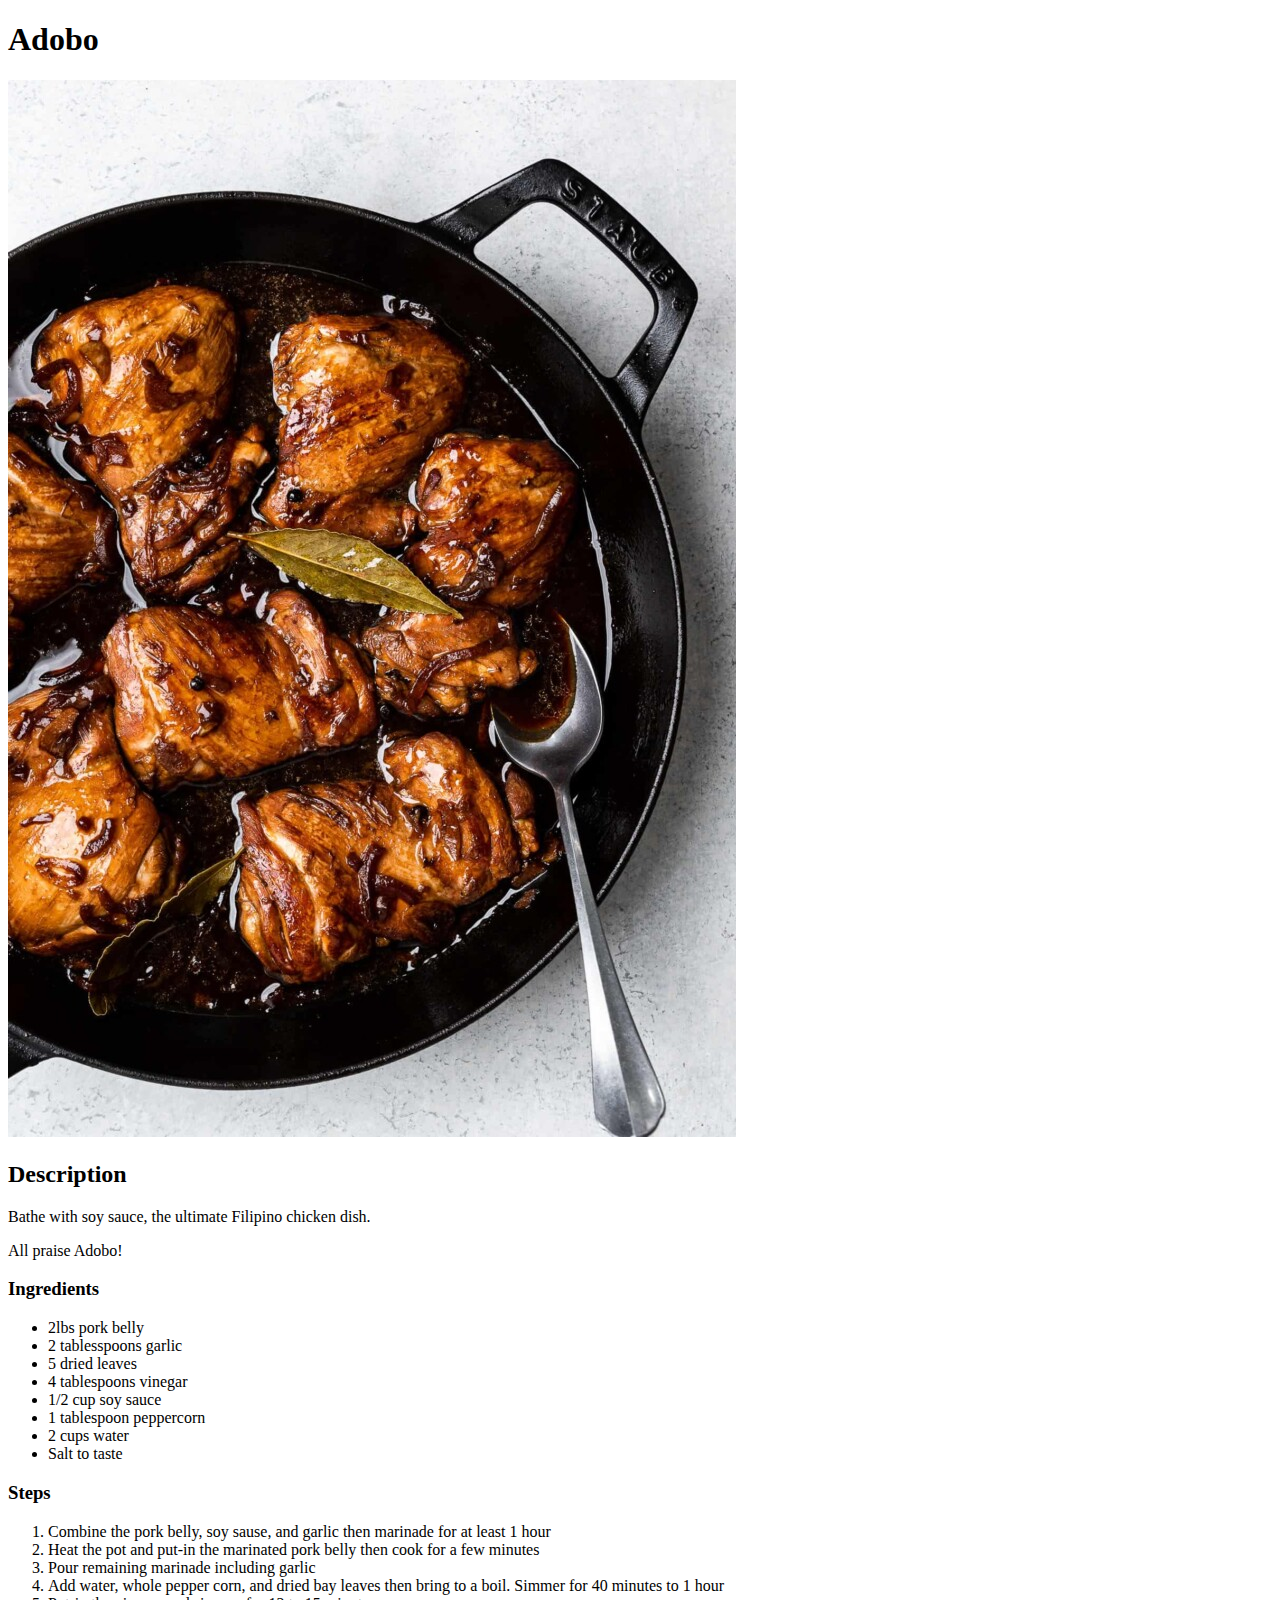
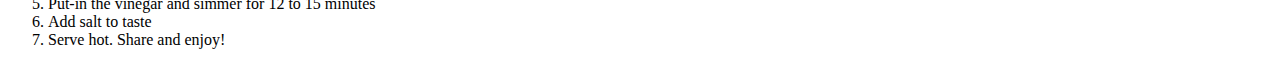
==== recipes/adobo/adobo.html @ 93555fd9 "Add recipes to index.html" ====
<!DOCTYPE html>
<html lang="en">
    <head>
        <meta charset="UTF-8">
    </head>
    <body>
        <h1>Adobo</h1>
        <img src="adobo.jpg">
          <h2>Description</h2>
          <p>Bathe with soy sauce, the ultimate Filipino chicken dish.</p>
          <p>All praise Adobo!</p>
            <h3>Ingredients</h3>
            <ul>
                <li>2lbs pork belly</li>
                <li>2 tablesspoons garlic</li>
                <li>5 dried leaves</li>
                <li>4 tablespoons vinegar</li>
                <li>1/2 cup soy sauce</li>
                <li>1 tablespoon peppercorn</li>
                <li>2 cups water</li>
                <li>Salt to taste</li>
            </ul>

            <h3>Steps</h3>
            <ol>
                <li>Combine the pork belly, soy sause, and garlic then marinade for at least 1 hour</li>
                <li>Heat the pot and put-in the marinated pork belly then cook for a few minutes</li>
                <li>Pour remaining marinade including garlic</li>
                <li>Add water, whole pepper corn, and dried bay leaves then bring to a boil. Simmer for 40 minutes to 1 hour</li>
                <li>Put-in the vinegar and simmer for 12 to 15 minutes</li>
                <li>Add salt to taste</li>
                <li>Serve hot. Share and enjoy!</li>

            </ol>


    </body>

</html>
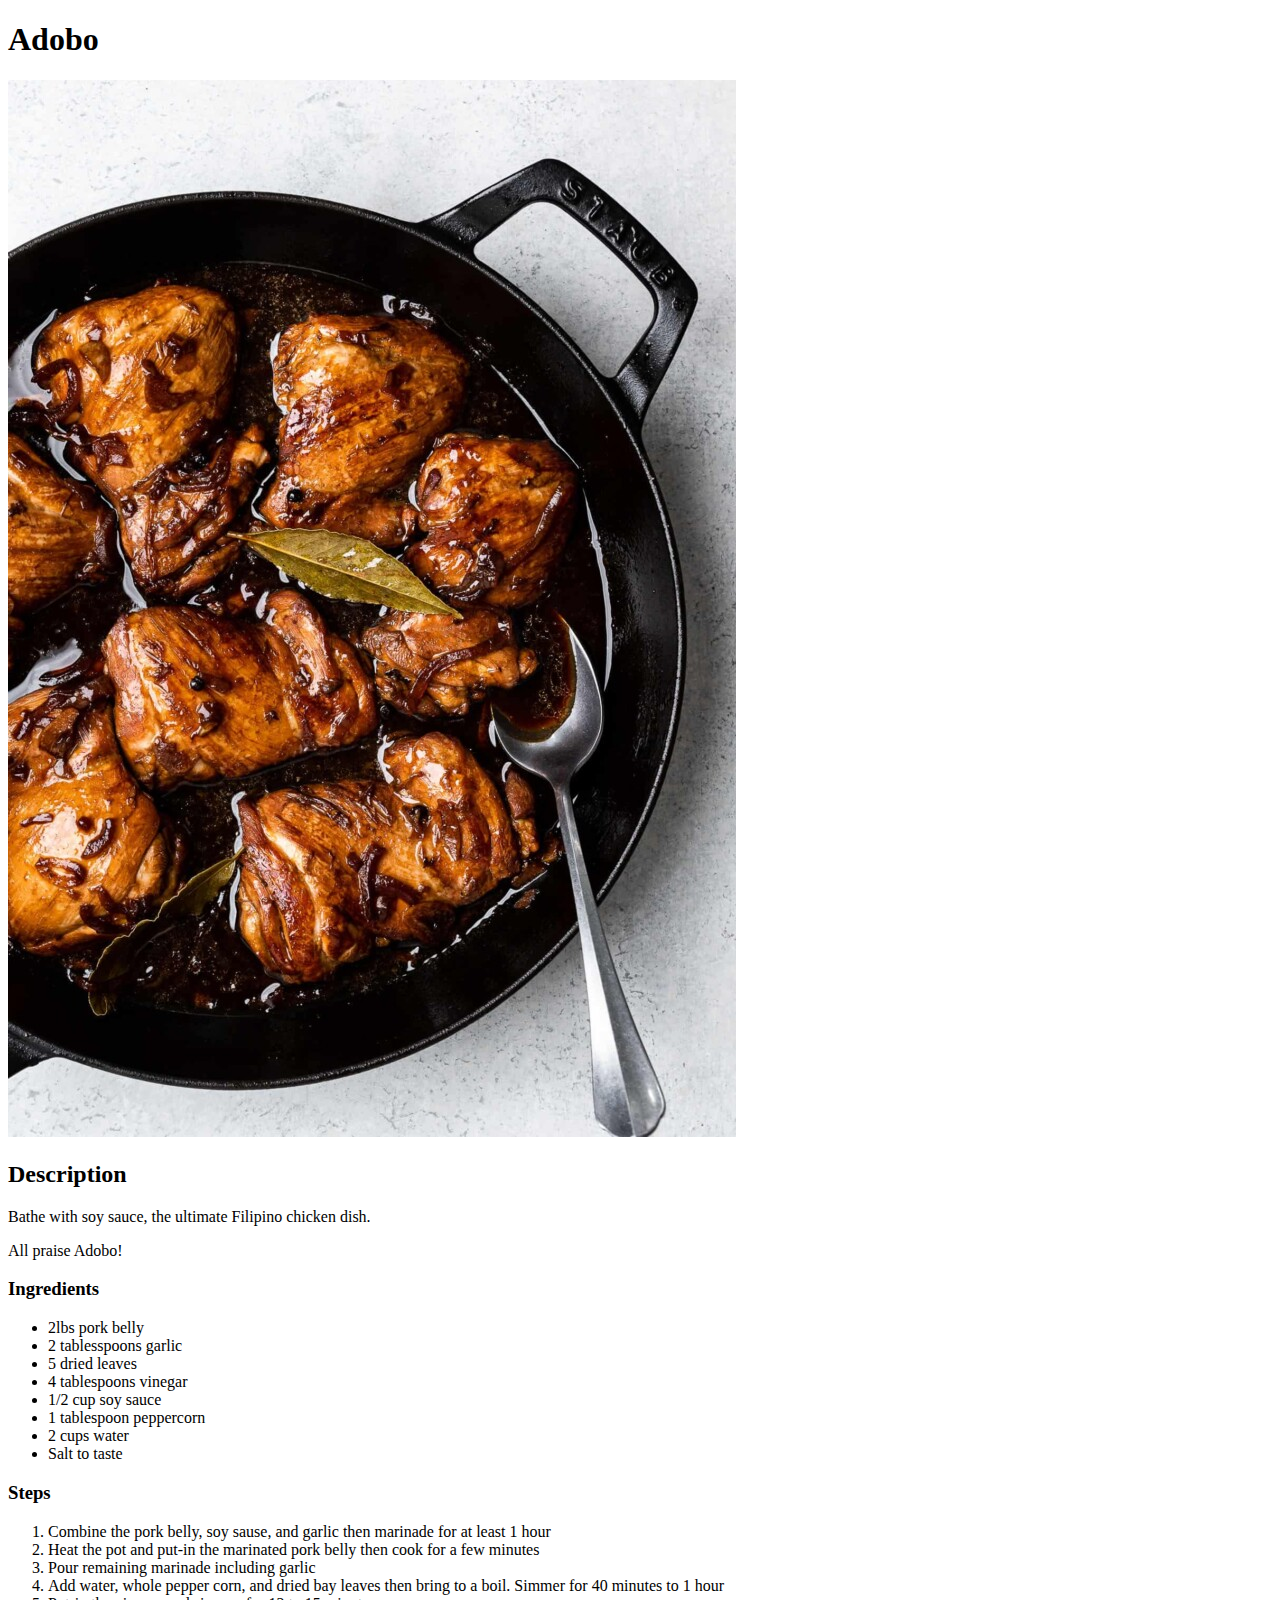
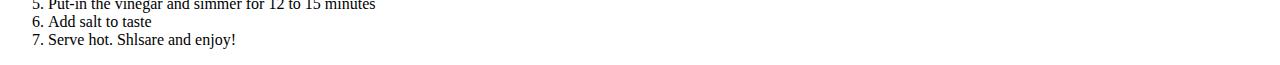
==== commit 20c96968: "Save recipes" ====
--- a/recipes/adobo/adobo.html
+++ b/recipes/adobo/adobo.html
@@ -29,7 +29,7 @@
                 <li>Add water, whole pepper corn, and dried bay leaves then bring to a boil. Simmer for 40 minutes to 1 hour</li>
                 <li>Put-in the vinegar and simmer for 12 to 15 minutes</li>
                 <li>Add salt to taste</li>
-                <li>Serve hot. Share and enjoy!</li>
+                <li>Serve hot. Shlsare and enjoy!</li>
 
             </ol>
 
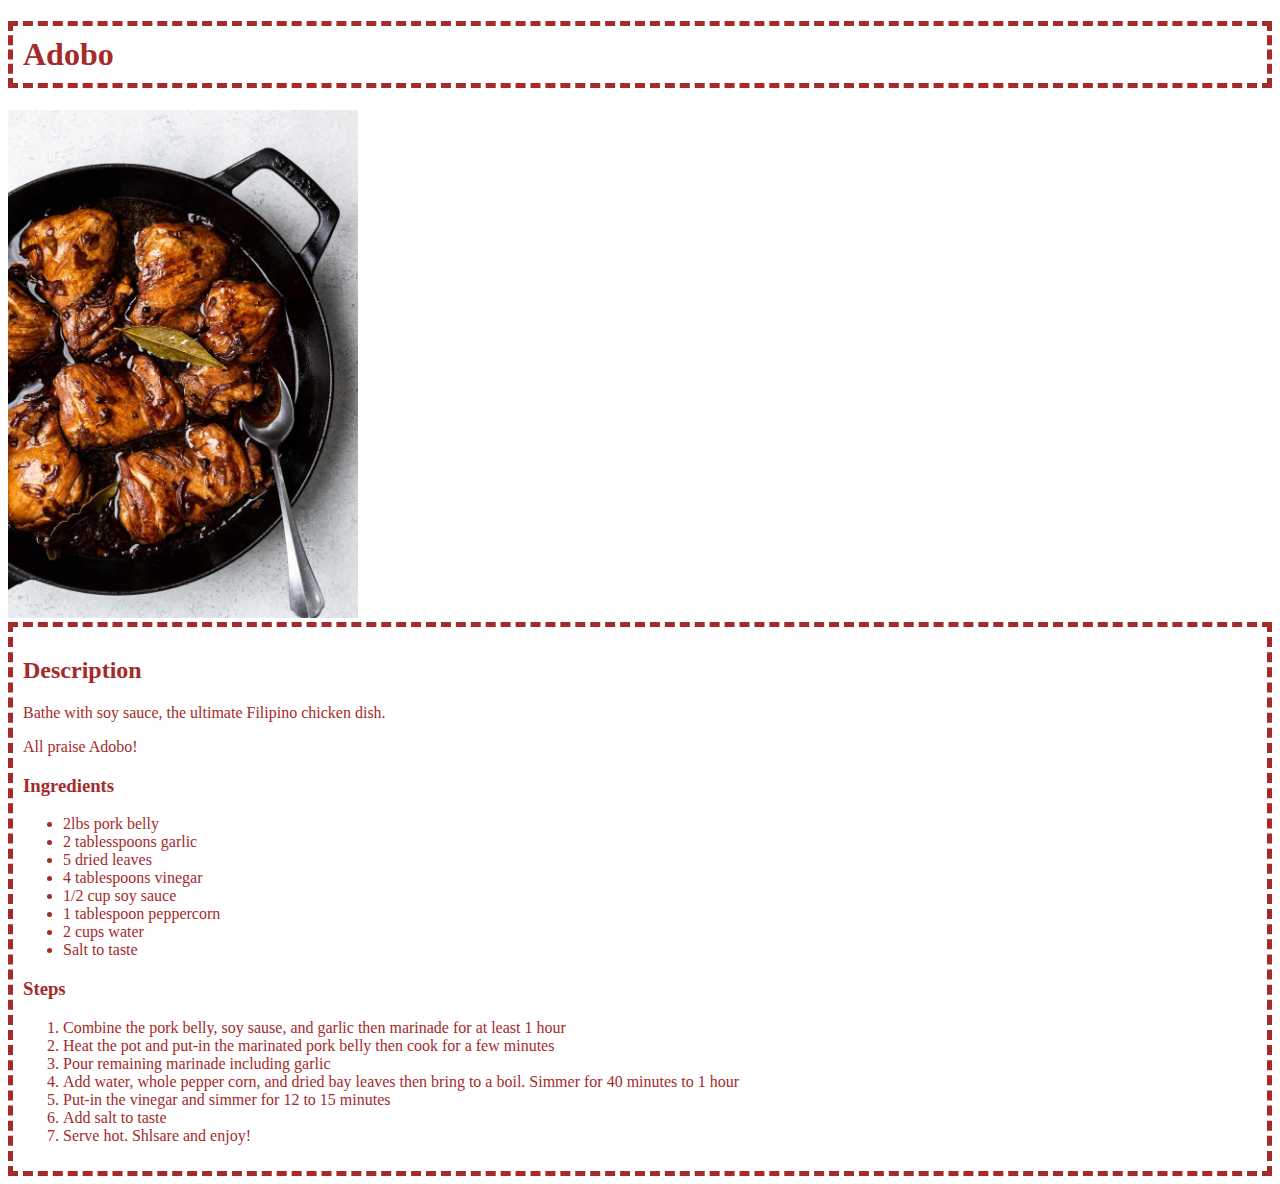
==== commit 14011a52: "Add CSS to recipes" ====
--- a/recipes/adobo/adobo.html
+++ b/recipes/adobo/adobo.html
@@ -2,10 +2,12 @@
 <html lang="en">
     <head>
         <meta charset="UTF-8">
+        <link rel="stylesheet" href="style.css">
     </head>
     <body>
         <h1>Adobo</h1>
         <img src="adobo.jpg">
+        <div class="container">
           <h2>Description</h2>
           <p>Bathe with soy sauce, the ultimate Filipino chicken dish.</p>
           <p>All praise Adobo!</p>
@@ -32,6 +34,7 @@
                 <li>Serve hot. Shlsare and enjoy!</li>
 
             </ol>
+        </div>
 
 
     </body>
--- a/recipes/adobo/style.css
+++ b/recipes/adobo/style.css
@@ -0,0 +1,11 @@
+h1, .container{
+    color: brown;
+    border: 5px;
+    border-style: dashed;
+    padding: 10px;
+}
+
+img {
+    width: 350px;
+    height: auto;
+}
